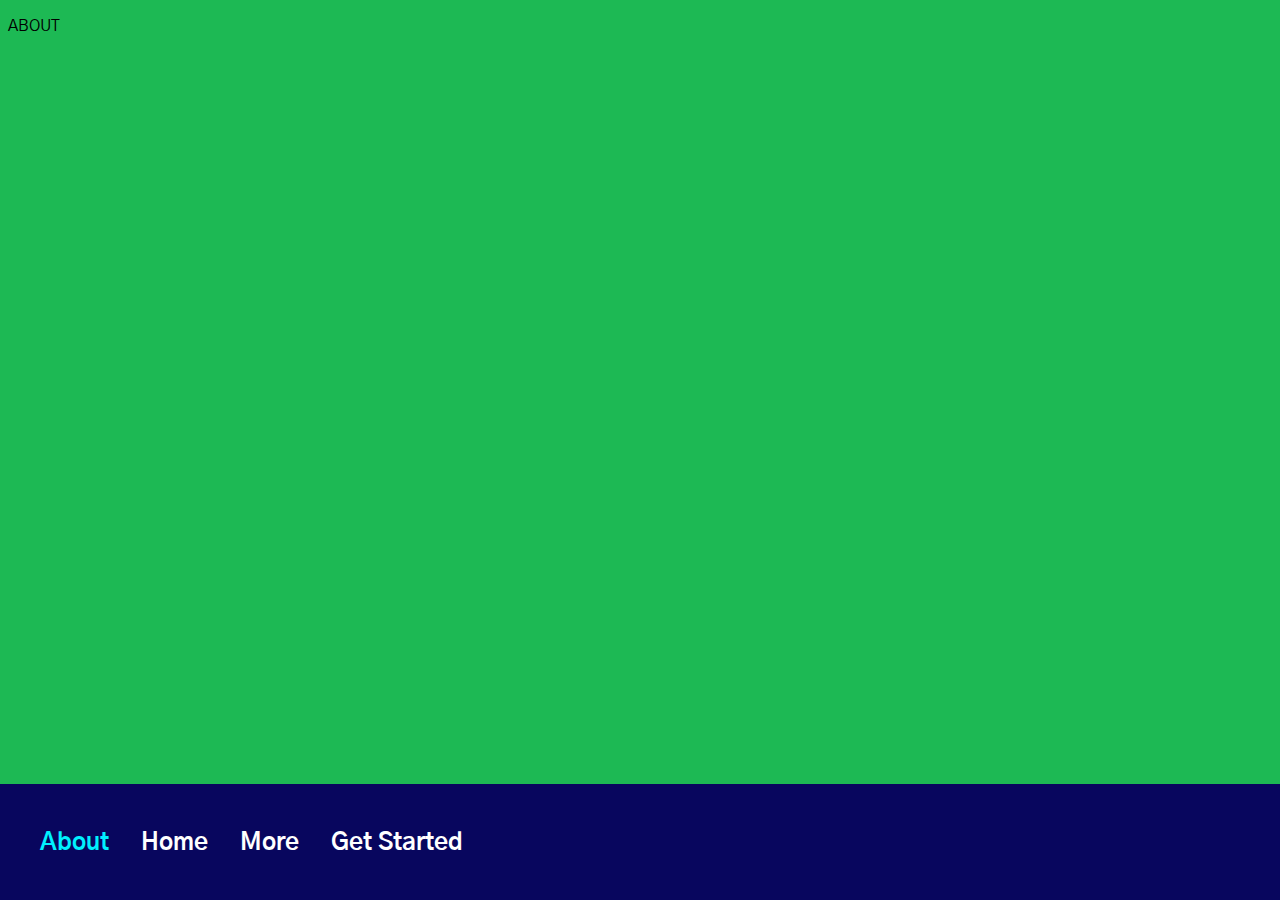
==== about.html @ 3421349b "fix missing files" ====
<!DOCTYPE html>
<html lang="en">
<link rel="stylesheet" type="text/css" href="styles.css">
<link href='https://fonts.googleapis.com/css?family=Gothic A1' rel='stylesheet'>
<head>
    <meta charset="UTF-8">
    <meta name="viewport" content="width=device-width, initial-scale=1.0">
    <title>About - Stat Track for Spotify</title>
</head>
<body>
    <div id="about">
        <p>ABOUT</p>
    </div>

    <div id="navbar">
        <ul>
            <li><a href="about.html" id="navbar-text-highlighted">About</a></li>
            <li><a href="index.html" id="navbar-text">Home</a></li>
            <li><a href="more.html" id="navbar-text">More</a></li>
            <li><a href="get-started.html" id="navbar-text">Get Started</a></li>
        </ul>
    </div>
</body>

</html>
---- styles.css ----
html {
    font-family: 'Gothic A1';
    background-color: #1DB954;
    width: 100%;
    height: 100%;
    overflow: hidden;
    margin: 0;
}

li {
    float: left;
}

ul {
    list-style-type: none;
}

a {
    text-decoration: none;
}

#home-spotify-logo {
    width: clamp(60px, 30%, 234px);
    height: width;
    padding-top: 14.688vw;
    padding-left: 2.865vw;
}

#home {
    font-size: clamp(42px, 6.667vw, 128px);
    font-weight: bold;
}

#home-black-text {
    color: #191414;
    margin-left: 16vw;
    margin-top: 17vw;
    padding-bottom: 0;
}

#home-white-text {
    color: #FFFFFF;
    padding-top: 0;
    margin-top: -6vw;
    margin-left: 38.385vw;
}

#home-small-text {
    color: #191414;
    font-size: 3vw;
    margin-top: -6vw;
    margin-left: 65vw;
}

#link-spotify-text {
    color: #FFFFFF;
    text-decoration: underline;
}

#navbar {
    background-color: #08065E;
    position: absolute;
    left: 0;
    bottom: 0;
    display: block;
    width: 100vw;
    font-size: clamp(12px, 1.875vw, 36px);
    font-weight: bold;
    list-style-type: none;
    padding-left: none;
    padding-bottom: clamp(20px, 3.254vw, 62px);
    padding-top: clamp(10px, 1.626vw, 31px);
}

#navbar-text {
    display: inline;
    color: #FFFFFF;
    margin-right: 2.5vw;
    margin-bottom: 2.5vw;
    margin-top: 2.5vw;
}

#navbar-text:hover {
    color: #00F0FF;
}

#navbar-text-highlighted:hover {
    color: #FFFFFF;
}

#navbar-text-highlighted {
    display: inline;
    color: #00F0FF;
    margin-right: 2.5vw;
    margin-bottom: 2.5vw;
    margin-top: 2.5vw;
}
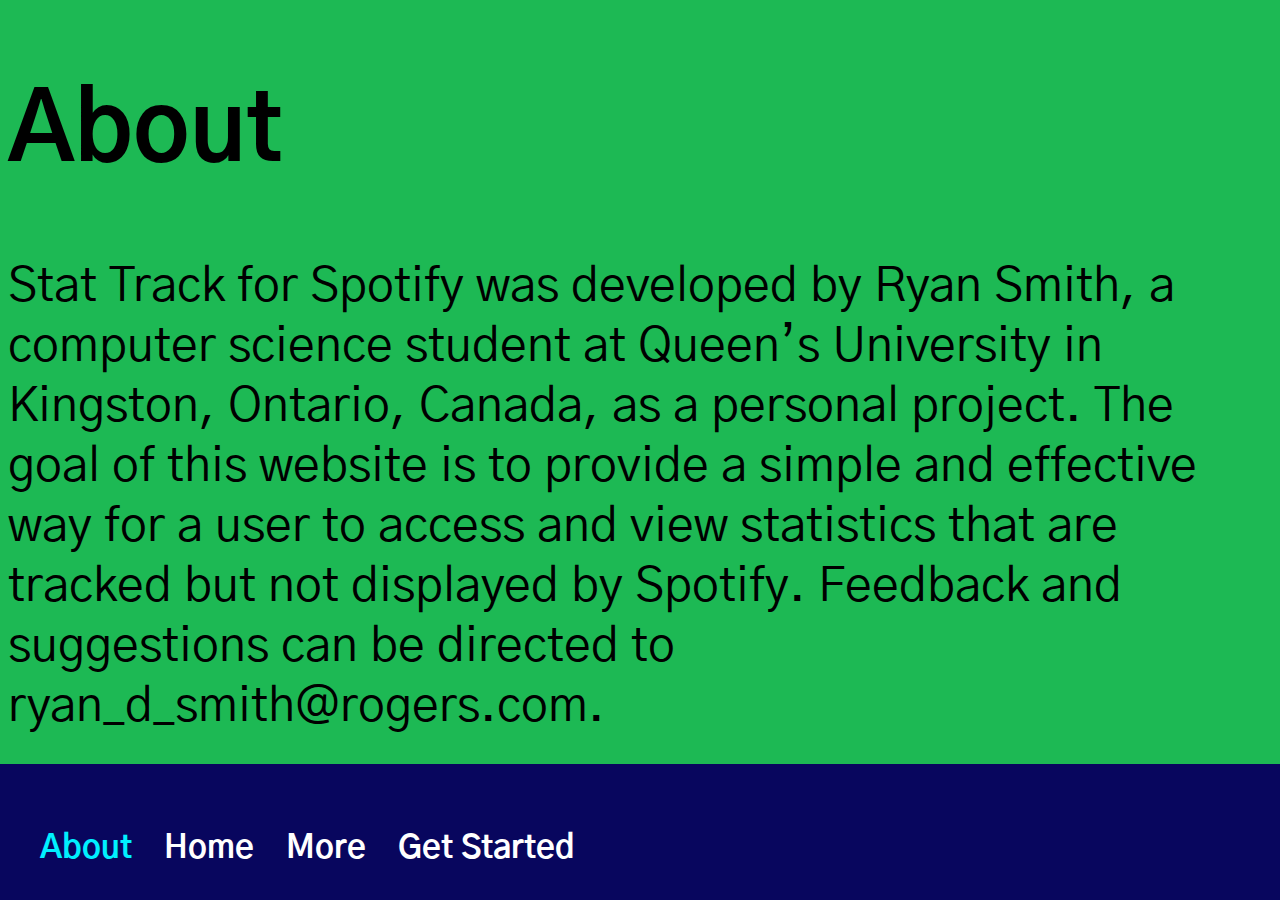
==== commit 1d3f6c24: "add bootstrap/other changes" ====
--- a/about.html
+++ b/about.html
@@ -8,9 +8,13 @@
     <title>About - Stat Track for Spotify</title>
 </head>
 <body>
+<div class="container">
     <div id="about">
-        <p>ABOUT</p>
-    </div>
+        <h1>About</h1>
+        <p>Stat Track for Spotify was developed by Ryan Smith, a computer science student at Queen’s University in Kingston, Ontario, Canada, as a personal project.
+            The goal of this website is to provide a simple and effective way for a user to access and view statistics that are tracked but not displayed by Spotify.
+            Feedback and suggestions can be directed to ryan_d_smith@rogers.com.</p>
+    </div> <!-- end div "about" -->
 
     <div id="navbar">
         <ul>
@@ -20,6 +24,7 @@
             <li><a href="get-started.html" id="navbar-text">Get Started</a></li>
         </ul>
     </div>
+</div>
 </body>
 
 </html>--- a/styles.css
+++ b/styles.css
@@ -1,10 +1,15 @@
 html {
     font-family: 'Gothic A1';
+    font-size: 100%;
     background-color: #1DB954;
     width: 100%;
     height: 100%;
     overflow: hidden;
     margin: 0;
+}
+
+.container {
+    display: flex;
 }
 
 li {
@@ -19,16 +24,24 @@
     text-decoration: none;
 }
 
+#small-navbar-logo {
+    width: clamp(1.25rem, 3vw, 3.75rem);
+    height: auto;
+    margin: auto;
+    position: absolute;
+    left: 48.5vw;
+}
+
 #home-spotify-logo {
-    width: clamp(60px, 30%, 234px);
+    width: clamp(3.75rem, 30%, 14.625rem);
     height: width;
     padding-top: 14.688vw;
     padding-left: 2.865vw;
 }
 
 #home {
-    font-size: clamp(42px, 6.667vw, 128px);
-    font-weight: bold;
+    font-size: 8rem;
+    font-weight: 700;
 }
 
 #home-black-text {
@@ -64,16 +77,17 @@
     bottom: 0;
     display: block;
     width: 100vw;
-    font-size: clamp(12px, 1.875vw, 36px);
+    font-size: 2rem;
     font-weight: bold;
     list-style-type: none;
     padding-left: none;
-    padding-bottom: clamp(20px, 3.254vw, 62px);
-    padding-top: clamp(10px, 1.626vw, 31px);
+    
+    /* padding-bottom: clamp(1.25rem, 3.254vw, 3.875rem);
+    padding-top: clamp(0.625rem, 1.626vw, 1.9375rem); */
 }
 
 #navbar-text {
-    display: inline;
+    display: flex;
     color: #FFFFFF;
     margin-right: 2.5vw;
     margin-bottom: 2.5vw;
@@ -88,10 +102,30 @@
     color: #FFFFFF;
 }
 
+#navbar-text-right:hover {
+    color: #00F0FF;
+}
+
 #navbar-text-highlighted {
-    display: inline;
+    display: flex;
     color: #00F0FF;
     margin-right: 2.5vw;
     margin-bottom: 2.5vw;
     margin-top: 2.5vw;
+}
+
+#navbar-text-right {
+    display: inline;
+    position: absolute;
+    color: #FFFFFF;
+    right: 0;
+    bottom: 0;
+    margin-right: 2.5vw;
+    margin-bottom: 2.5vw;
+    margin-top: 2.5vw;
+}
+
+#about {
+    align-content: center;
+    font-size: 3rem;
 }